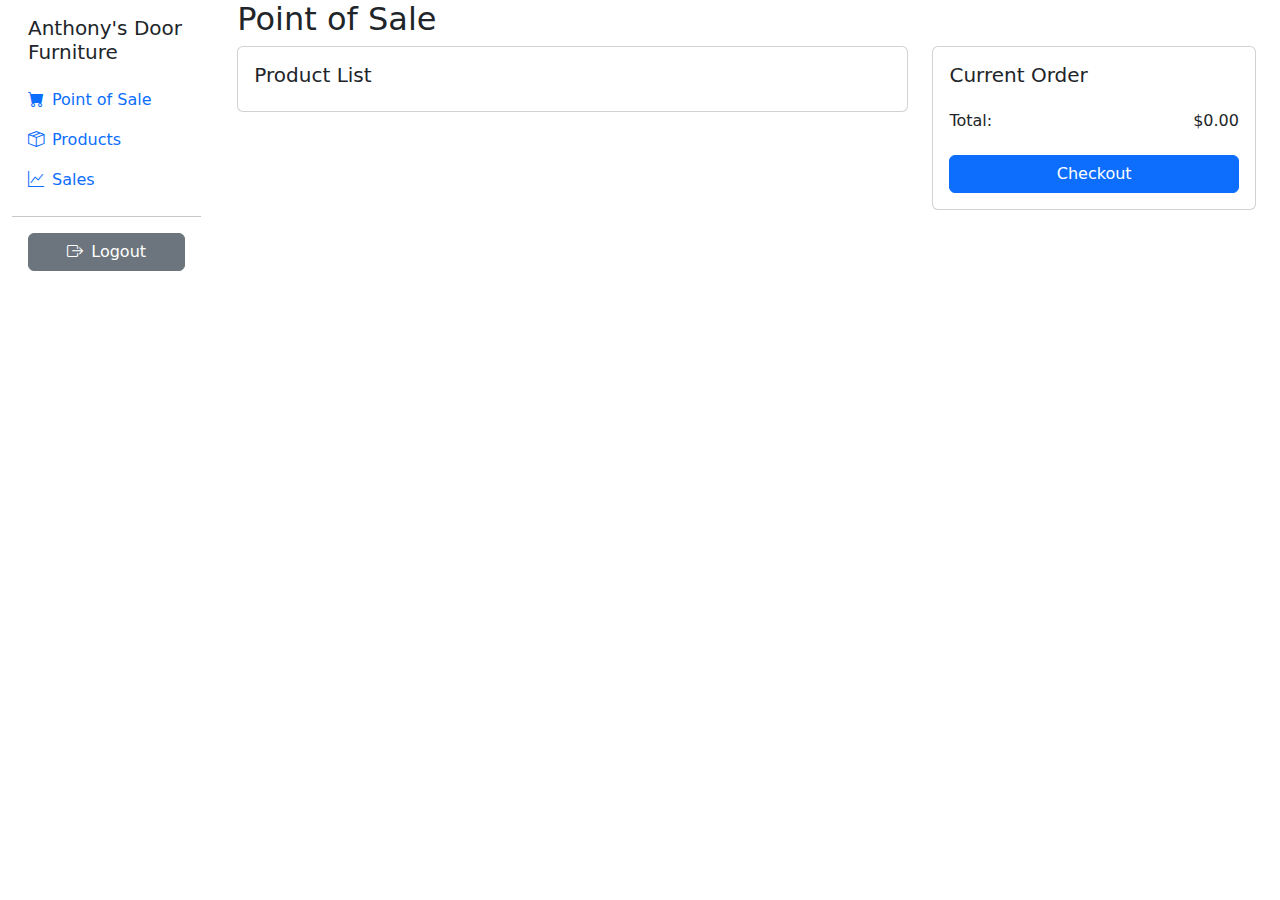
==== Frontend/html/index.html @ caa707d3 "Add files via upload" ====
<!DOCTYPE html>
<html lang="en">
<head>
    <meta charset="UTF-8">
    <meta name="viewport" content="width=device-width, initial-scale=1.0">
    <title>Anthony's Door Furniture</title>
    <link href="https://cdn.jsdelivr.net/npm/bootstrap@5.3.0/dist/css/bootstrap.min.css" rel="stylesheet">
    <link rel="stylesheet" href="https://cdn.jsdelivr.net/npm/bootstrap-icons@1.7.2/font/bootstrap-icons.css">
    <link rel="stylesheet" href="style.css">
</head>
<body>
    <div class="container-fluid">
        <div class="row">
            <!-- Enhanced Sidebar -->
            <nav id="sidebar" class="col-md-3 col-lg-2 d-md-block sidebar collapse">
                <div class="position-sticky">
                    <div class="sidebar-header d-flex align-items-center justify-content-between p-3">
                        <h2 class="fs-5 mb-0">Anthony's Door Furniture</h2>
                        <button class="btn d-md-none" type="button" data-bs-toggle="collapse" data-bs-target="#sidebar">
                            <i class="bi bi-x"></i>
                        </button>
                    </div>
                    <ul class="nav flex-column">
                        <li class="nav-item">
                            <button class="nav-link active d-flex align-items-center" data-tab="pos">
                                <i class="bi bi-cart-fill me-2"></i>
                                <span>Point of Sale</span>
                            </button>
                        </li>
                        <li class="nav-item">
                            <button class="nav-link d-flex align-items-center" data-tab="products">
                                <i class="bi bi-box-seam me-2"></i>
                                <span>Products</span>
                            </button>
                        </li>
                        <li class="nav-item">
                            <button class="nav-link d-flex align-items-center" data-tab="sales">
                                <i class="bi bi-graph-up me-2"></i>
                                <span>Sales</span>
                            </button>
                        </li>
                    </ul>
                    <hr class="my-3">
                    <div class="px-3">
                        <button id="logoutBtn" class="btn btn-secondary w-100 d-flex align-items-center justify-content-center">
                            <i class="bi bi-box-arrow-right me-2"></i>
                            <span>Logout</span>
                        </button>
                    </div>
                </div>
            </nav>

            <!-- Main content -->
            <main class="col-md-9 ms-sm-auto col-lg-10 px-md-4">
                <!-- Toggle button for mobile -->
                <button class="btn btn-primary d-md-none mb-3" type="button" data-bs-toggle="collapse" data-bs-target="#sidebar">
                    <i class="bi bi-list"></i>
                </button>

                <!-- Point of Sale Section -->
<section id="pos" class="active-section">
    <h2>Point of Sale</h2>
    <div class="row">
        <div class="col-md-8">
            <div class="card">
                <div class="card-body">
                    <h5 class="card-title">Product List</h5>
                    <div class="row" id="posProductList"></div>
                </div>
            </div>
        </div>
        <div class="col-md-4">
            <div class="card">
                <div class="card-body">
                    <h5 class="card-title">Current Order</h5>
                    <ul id="currentOrder" class="list-group mb-3"></ul>
                    <div class="d-flex justify-content-between align-items-center">
                        <h6>Total:</h6>
                        <h6 id="orderTotal">$0.00</h6>
                    </div>
                    <button id="checkoutBtn" class="btn btn-primary w-100 mt-3">Checkout</button>
                </div>
            </div>
        </div>
    </div>
</section>

                <!-- Products Section -->
                <section id="products" class="d-none">
                    <h2>Products</h2>
                    <div class="card mb-4">
                        <div class="card-body">
                            <h5 class="card-title">Product List</h5>
                            <div class="row" id="productList"></div>
                        </div>
                    </div>
                    <div class="card">
                        <div class="card-body">
                            <h5 class="card-title">Add Products</h5>
                            <form id="addProductForm">
                                <div class="mb-3">
                                    <label for="productId" class="form-label">#</label>
                                    <input type="number" class="form-control" id="productId" required>
                                </div>
                                <div class="mb-3">
                                    <label for="productTitle" class="form-label">Product Title</label>
                                    <input type="text" class="form-control" id="productTitle" required>
                                </div>
                                <div class="mb-3">
                                    <label for="productStocks" class="form-label">Stocks</label>
                                    <input type="number" class="form-control" id="productStocks" required>
                                </div>
                                <div class="mb-3">
                                    <label for="productImage" class="form-label">Image URL</label>
                                    <input type="text" class="form-control" id="productImage" required>
                                </div>
                                <button type="submit" class="btn btn-primary">Add</button>
                            </form>
                        </div>
                    </div>
                </section>

                <!-- Sales Section -->
                <section id="sales" class="d-none">
                    <h2>Sales</h2>
                    <div class="card">
                        <div class="card-body">
                            <h5 class="card-title">Sales List</h5>
                            <table class="table">
                                <thead>
                                    <tr>
                                        <th>#</th>
                                        <th>Product Title</th>
                                        <th>No. of Sold</th>
                                        <th>Action</th>
                                    </tr>
                                </thead>
                                <tbody id="salesList"></tbody>
                                <tfoot>
                                    <tr>
                                        <td colspan="2">Total Sold:</td>
                                        <td id="totalSold" colspan="2">0</td>
                                    </tr>
                                </tfoot>
                            </table>
                        </div>
                    </div>
                </section>
            </main>
        </div>
    </div>

    <script src="https://cdn.jsdelivr.net/npm/bootstrap@5.3.0/dist/js/bootstrap.bundle.min.js"></script>
    <script src="script.js"></script>
</body>
</html>
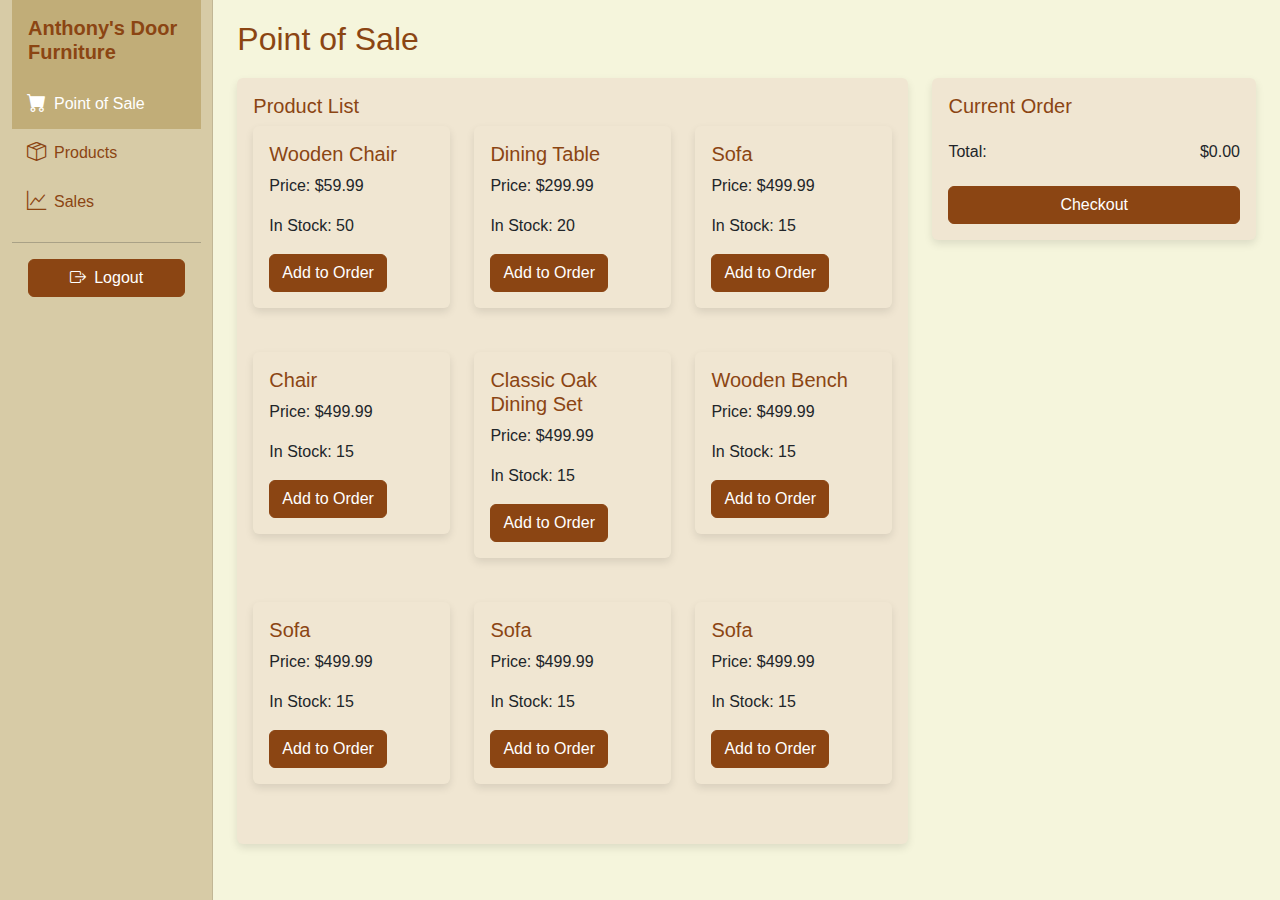
==== commit a2def7ea: "commit" ====
--- a/Frontend/html/index.html
+++ b/Frontend/html/index.html
@@ -6,7 +6,7 @@
     <title>Anthony's Door Furniture</title>
     <link href="https://cdn.jsdelivr.net/npm/bootstrap@5.3.0/dist/css/bootstrap.min.css" rel="stylesheet">
     <link rel="stylesheet" href="https://cdn.jsdelivr.net/npm/bootstrap-icons@1.7.2/font/bootstrap-icons.css">
-    <link rel="stylesheet" href="style.css">
+    <link rel="stylesheet" href="/Frontend/css/style.css">
 </head>
 <body>
     <div class="container-fluid">
@@ -42,11 +42,13 @@
                     </ul>
                     <hr class="my-3">
                     <div class="px-3">
-                        <button id="logoutBtn" class="btn btn-secondary w-100 d-flex align-items-center justify-content-center">
-                            <i class="bi bi-box-arrow-right me-2"></i>
-                            <span>Logout</span>
-                        </button>
-                    </div>
+                        <form action="/Frontend/html/login.html" method="GET">
+                            <button type="submit" id="logoutBtn" class="btn btn-secondary w-100 d-flex align-items-center justify-content-center">
+                                <i class="bi bi-box-arrow-right me-2"></i>
+                                <span>Logout</span>
+                            </button>
+                        </form>
+                    </div>                    
                 </div>
             </nav>
 
@@ -57,68 +59,82 @@
                     <i class="bi bi-list"></i>
                 </button>
 
-                <!-- Point of Sale Section -->
-<section id="pos" class="active-section">
-    <h2>Point of Sale</h2>
-    <div class="row">
-        <div class="col-md-8">
-            <div class="card">
-                <div class="card-body">
-                    <h5 class="card-title">Product List</h5>
-                    <div class="row" id="posProductList"></div>
-                </div>
-            </div>
-        </div>
-        <div class="col-md-4">
-            <div class="card">
-                <div class="card-body">
-                    <h5 class="card-title">Current Order</h5>
-                    <ul id="currentOrder" class="list-group mb-3"></ul>
-                    <div class="d-flex justify-content-between align-items-center">
-                        <h6>Total:</h6>
-                        <h6 id="orderTotal">$0.00</h6>
+                
+                <section id="pos" class="active-section">
+                    <h2>Point of Sale</h2>
+                    <div class="row">
+                        <div class="col-md-8">
+                            <div class="card">
+                                <div class="card-body">
+                                    <h5 class="card-title">Product List</h5>
+                                    <div class="row" id="posProductList"></div>
+                                </div>
+                            </div>
+                        </div>
+                        <div class="col-md-4">
+                            <div class="card">
+                                <div class="card-body">
+                                    <h5 class="card-title">Current Order</h5>
+                                    <ul id="currentOrder" class="list-group mb-3"></ul>
+                                    <div class="d-flex justify-content-between align-items-center">
+                                        <h6>Total:</h6>
+                                        <h6 id="orderTotal">$0.00</h6>
+                                    </div>
+                                    <button id="checkoutBtn" class="btn btn-primary w-100 mt-3">Checkout</button>
+                                </div>
+                            </div>
+                        </div>
                     </div>
-                    <button id="checkoutBtn" class="btn btn-primary w-100 mt-3">Checkout</button>
-                </div>
-            </div>
-        </div>
-    </div>
-</section>
+                </section>
 
-                <!-- Products Section -->
+               
                 <section id="products" class="d-none">
                     <h2>Products</h2>
+                    <div class="text-end mb-3">
+                        <button type="button" class="btn btn-primary" data-bs-toggle="modal" data-bs-target="#addProductModal">
+                            <i class="bi bi-plus-lg"></i> Add Product
+                        </button>
+                    </div>
                     <div class="card mb-4">
                         <div class="card-body">
                             <h5 class="card-title">Product List</h5>
                             <div class="row" id="productList"></div>
                         </div>
                     </div>
-                    <div class="card">
-                        <div class="card-body">
-                            <h5 class="card-title">Add Products</h5>
-                            <form id="addProductForm">
-                                <div class="mb-3">
-                                    <label for="productId" class="form-label">#</label>
-                                    <input type="number" class="form-control" id="productId" required>
-                                </div>
-                                <div class="mb-3">
-                                    <label for="productTitle" class="form-label">Product Title</label>
-                                    <input type="text" class="form-control" id="productTitle" required>
-                                </div>
-                                <div class="mb-3">
-                                    <label for="productStocks" class="form-label">Stocks</label>
-                                    <input type="number" class="form-control" id="productStocks" required>
-                                </div>
-                                <div class="mb-3">
-                                    <label for="productImage" class="form-label">Image URL</label>
-                                    <input type="text" class="form-control" id="productImage" required>
-                                </div>
-                                <button type="submit" class="btn btn-primary">Add</button>
-                            </form>
+                </section>
+
+                
+                <div class="modal fade" id="addProductModal" tabindex="-1" aria-labelledby="addProductModalLabel" aria-hidden="true">
+                    <div class="modal-dialog">
+                        <div class="modal-content">
+                            <div class="modal-header">
+                                <h5 class="modal-title" id="addProductModalLabel">Add Products</h5>
+                                <button type="button" class="btn-close" data-bs-dismiss="modal" aria-label="Close"></button>
+                            </div>
+                            <div class="modal-body">
+                                <form id="addProductForm">
+                                    <div class="mb-3">
+                                        <label for="productId" class="form-label">#</label>
+                                        <input type="number" class="form-control" id="productId" required>
+                                    </div>
+                                    <div class="mb-3">
+                                        <label for="productTitle" class="form-label">Product Title</label>
+                                        <input type="text" class="form-control" id="productTitle" required>
+                                    </div>
+                                    <div class="mb-3">
+                                        <label for="productStocks" class="form-label">Stocks</label>
+                                        <input type="number" class="form-control" id="productStocks" required>
+                                    </div>
+                                    <div class="mb-3">
+                                        <label for="productImage" class="form-label">Image URL</label>
+                                        <input type="text" class="form-control" id="productImage" required>
+                                    </div>
+                                    <button type="submit" class="btn btn-primary">Add</button>
+                                </form>
+                            </div>
                         </div>
                     </div>
-                </section>
+                </div>
 
                 <!-- Sales Section -->
                 <section id="sales" class="d-none">
@@ -126,23 +142,23 @@
                     <div class="card">
                         <div class="card-body">
                             <h5 class="card-title">Sales List</h5>
-                            <table class="table">
-                                <thead>
-                                    <tr>
-                                        <th>#</th>
-                                        <th>Product Title</th>
-                                        <th>No. of Sold</th>
-                                        <th>Action</th>
-                                    </tr>
-                                </thead>
-                                <tbody id="salesList"></tbody>
-                                <tfoot>
-                                    <tr>
-                                        <td colspan="2">Total Sold:</td>
-                                        <td id="totalSold" colspan="2">0</td>
-                                    </tr>
-                                </tfoot>
-                            </table>
+                        <table class="table">
+                            <thead>
+                                <tr>
+                                    <th>#</th>
+                                    <th>Product Title</th>
+                                    <th>No. of Sold</th>
+                                    <th>Action</th>
+                                </tr>
+                            </thead>
+                            <tbody id="salesList"></tbody>
+                            <tfoot>
+                                <tr>
+                                    <td colspan="2">Total Sold:</td>
+                                    <td id="totalSold" colspan="2">0</td>
+                                </tr>
+                            </tfoot>
+                        </table>
                         </div>
                     </div>
                 </section>
@@ -151,6 +167,6 @@
     </div>
 
     <script src="https://cdn.jsdelivr.net/npm/bootstrap@5.3.0/dist/js/bootstrap.bundle.min.js"></script>
-    <script src="script.js"></script>
+    <script src="/Frontend/JS/script.js"></script>
 </body>
-</html>+</html>
--- a/Frontend/css/style.css
+++ b/Frontend/css/style.css
@@ -0,0 +1,128 @@
+body {
+  font-family: 'Segoe UI', Tahoma, Geneva, Verdana, sans-serif;
+  background-color: #90604C;
+}
+
+.sidebar {
+  background-color: #d7cba6;
+  min-height: 100vh;
+  transition: all 0.3s;
+  box-shadow: inset -1px 0 0 rgba(0, 0, 0, .1);
+}
+
+.sidebar-header {
+  background-color: #c1ad78;
+}
+
+.sidebar-header h2 {
+  color: #8b4513;
+  font-weight: 600;
+}
+
+.nav-link {
+  color: #8b4513;
+  background-color: transparent;
+  border: none;
+  text-align: left;
+  padding: 10px 15px;
+  transition: all 0.3s;
+  width: 100%;
+}
+
+.nav-link:hover, .nav-link.active {
+  background-color: #c1ad78;
+  color: #fff;
+}
+
+.nav-link i {
+  font-size: 1.2rem;
+}
+
+main {
+  background-color: #f5f5dc;
+  min-height: 100vh;
+  padding: 20px;
+}
+
+h2 {
+  color: #8b4513;
+  margin-bottom: 20px;
+}
+
+.card {
+  background-color: #f0e6d2;
+  border: none;
+  box-shadow: 0 4px 8px rgba(0,0,0,0.1);
+  margin-bottom: 20px;
+  transition: all 0.3s;
+}
+
+.card:hover {
+  transform: translateY(-5px);
+}
+
+.card-title {
+  color: #8b4513;
+}
+
+.table {
+  background-color: #EADDCA;
+}
+
+.btn-primary {
+  background-color: #8b4513;
+  border-color: #8b4513;
+}
+
+.btn-primary:hover {
+  background-color: #a0522d;
+  border-color: #a0522d;
+}
+
+#logoutBtn {
+  background-color: #8b4513;
+  border-color: #8b4513;
+  color: #fff;
+  transition: all 0.3s;
+}
+
+#logoutBtn:hover {
+  background-color: #a0522d;
+  border-color: #a0522d;
+}
+
+@media (max-width: 767.98px) {
+  .sidebar {
+      position: fixed;
+      top: 0;
+      left: 0;
+      bottom: 0;
+      z-index: 100;
+      padding: 0;
+  }
+
+  .sidebar.collapse {
+      margin-left: -100%;
+  }
+
+  .sidebar.collapse.show {
+      margin-left: 0;
+  }
+}
+
+.active-section {
+  display: block;
+}
+
+.d-none {
+  display: none;
+}
+
+.product-card {
+  height: 100%;
+}
+
+.product-card img {
+  height: 200px;
+  object-fit: cover;
+}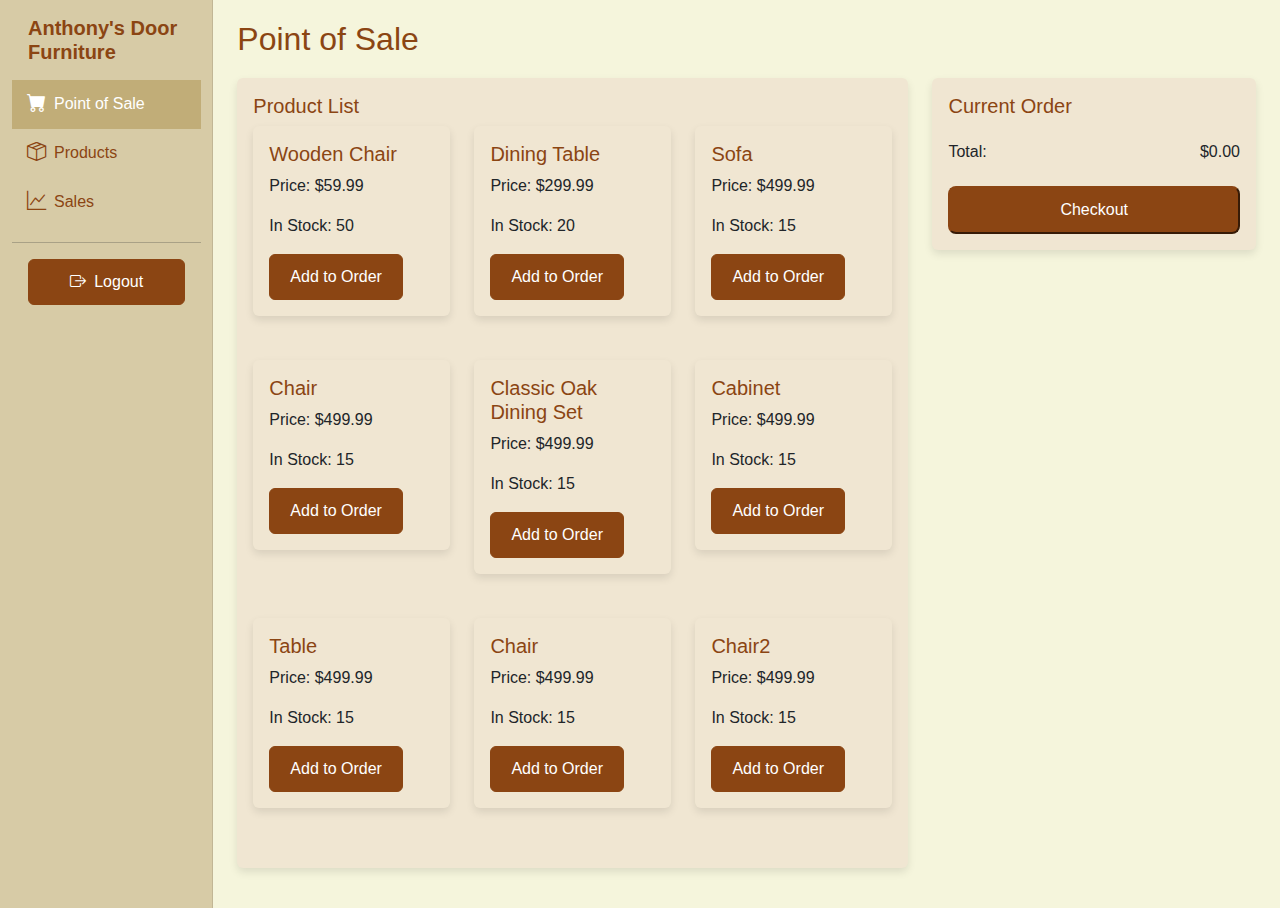
==== commit 2af650c9: "commit" ====
--- a/Frontend/html/index.html
+++ b/Frontend/html/index.html
@@ -59,7 +59,6 @@
                     <i class="bi bi-list"></i>
                 </button>
 
-                
                 <section id="pos" class="active-section">
                     <h2>Point of Sale</h2>
                     <div class="row">
@@ -80,14 +79,14 @@
                                         <h6>Total:</h6>
                                         <h6 id="orderTotal">$0.00</h6>
                                     </div>
-                                    <button id="checkoutBtn" class="btn btn-primary w-100 mt-3">Checkout</button>
+                                    <!-- Custom button class applied here -->
+                                    <button id="checkoutBtn" class="custom-btn w-100 mt-3">Checkout</button>
                                 </div>
                             </div>
                         </div>
                     </div>
                 </section>
 
-               
                 <section id="products" class="d-none">
                     <h2>Products</h2>
                     <div class="text-end mb-3">
@@ -103,7 +102,6 @@
                     </div>
                 </section>
 
-                
                 <div class="modal fade" id="addProductModal" tabindex="-1" aria-labelledby="addProductModalLabel" aria-hidden="true">
                     <div class="modal-dialog">
                         <div class="modal-content">
@@ -142,23 +140,23 @@
                     <div class="card">
                         <div class="card-body">
                             <h5 class="card-title">Sales List</h5>
-                        <table class="table">
-                            <thead>
-                                <tr>
-                                    <th>#</th>
-                                    <th>Product Title</th>
-                                    <th>No. of Sold</th>
-                                    <th>Action</th>
-                                </tr>
-                            </thead>
-                            <tbody id="salesList"></tbody>
-                            <tfoot>
-                                <tr>
-                                    <td colspan="2">Total Sold:</td>
-                                    <td id="totalSold" colspan="2">0</td>
-                                </tr>
-                            </tfoot>
-                        </table>
+                            <table class="table">
+                                <thead>
+                                    <tr>
+                                        <th>#</th>
+                                        <th>Product Title</th>
+                                        <th>No. of Sold</th>
+                                        <th>Action</th>
+                                    </tr>
+                                </thead>
+                                <tbody id="salesList"></tbody>
+                                <tfoot>
+                                    <tr>
+                                        <td colspan="2">Total Sold:</td>
+                                        <td id="totalSold" colspan="2">0</td>
+                                    </tr>
+                                </tfoot>
+                            </table>
                         </div>
                     </div>
                 </section>
--- a/Frontend/css/style.css
+++ b/Frontend/css/style.css
@@ -1,3 +1,4 @@
+/* Body and general layout */
 body {
   font-family: 'Segoe UI', Tahoma, Geneva, Verdana, sans-serif;
   background-color: #90604C;
@@ -10,8 +11,9 @@
   box-shadow: inset -1px 0 0 rgba(0, 0, 0, .1);
 }
 
+/* Remove background color from the sidebar header */
 .sidebar-header {
-  background-color: #c1ad78;
+  background-color: transparent; /* Remove the background color */
 }
 
 .sidebar-header h2 {
@@ -19,6 +21,7 @@
   font-weight: 600;
 }
 
+/* Sidebar navigation links */
 .nav-link {
   color: #8b4513;
   background-color: transparent;
@@ -38,6 +41,7 @@
   font-size: 1.2rem;
 }
 
+/* Main content area */
 main {
   background-color: #f5f5dc;
   min-height: 100vh;
@@ -49,6 +53,7 @@
   margin-bottom: 20px;
 }
 
+/* Card styles */
 .card {
   background-color: #f0e6d2;
   border: none;
@@ -69,28 +74,37 @@
   background-color: #EADDCA;
 }
 
+/* Button styles */
 .btn-primary {
-  background-color: #8b4513;
-  border-color: #8b4513;
+  background-color: #8b4513; /* Set brown background */
+  border-color: #8b4513; /* Set brown border */
+  color: #fff; /* White text for contrast */
+  padding: 10px 20px; /* Default padding */
+  font-size: 1rem; /* Default font size */
+  transition: all 0.3s;
 }
 
 .btn-primary:hover {
-  background-color: #a0522d;
-  border-color: #a0522d;
+  background-color: #a0522d; /* Lighter brown on hover */
+  border-color: #a0522d; /* Lighter brown border on hover */
 }
 
+/* Logout button */
 #logoutBtn {
-  background-color: #8b4513;
+  background-color: #8b4513; /* Brown color */
   border-color: #8b4513;
   color: #fff;
+  padding: 10px 20px; /* Default padding */
+  font-size: 1rem; /* Default font size */
   transition: all 0.3s;
 }
 
 #logoutBtn:hover {
-  background-color: #a0522d;
+  background-color: #a0522d; /* Lighter brown on hover */
   border-color: #a0522d;
 }
 
+/* Mobile responsive sidebar */
 @media (max-width: 767.98px) {
   .sidebar {
       position: fixed;
@@ -110,6 +124,7 @@
   }
 }
 
+/* Active and hidden sections */
 .active-section {
   display: block;
 }
@@ -118,6 +133,7 @@
   display: none;
 }
 
+/* Product card styles */
 .product-card {
   height: 100%;
 }
@@ -125,4 +141,20 @@
 .product-card img {
   height: 200px;
   object-fit: cover;
-}+}
+
+/* Checkout button styling */
+#checkoutBtn {
+  background-color: #8b4513; /* Brown color */
+  border-color: #8b4513;
+  color: #fff;
+  padding: 10px 20px; /* Default padding */
+  font-size: 1rem; /* Default font size */
+  transition: all 0.3s;
+  border-radius: 8px;
+}
+
+#checkoutBtn:hover {
+  background-color: #a0522d; /* Lighter brown on hover */
+  border-color: #a0522d;
+}
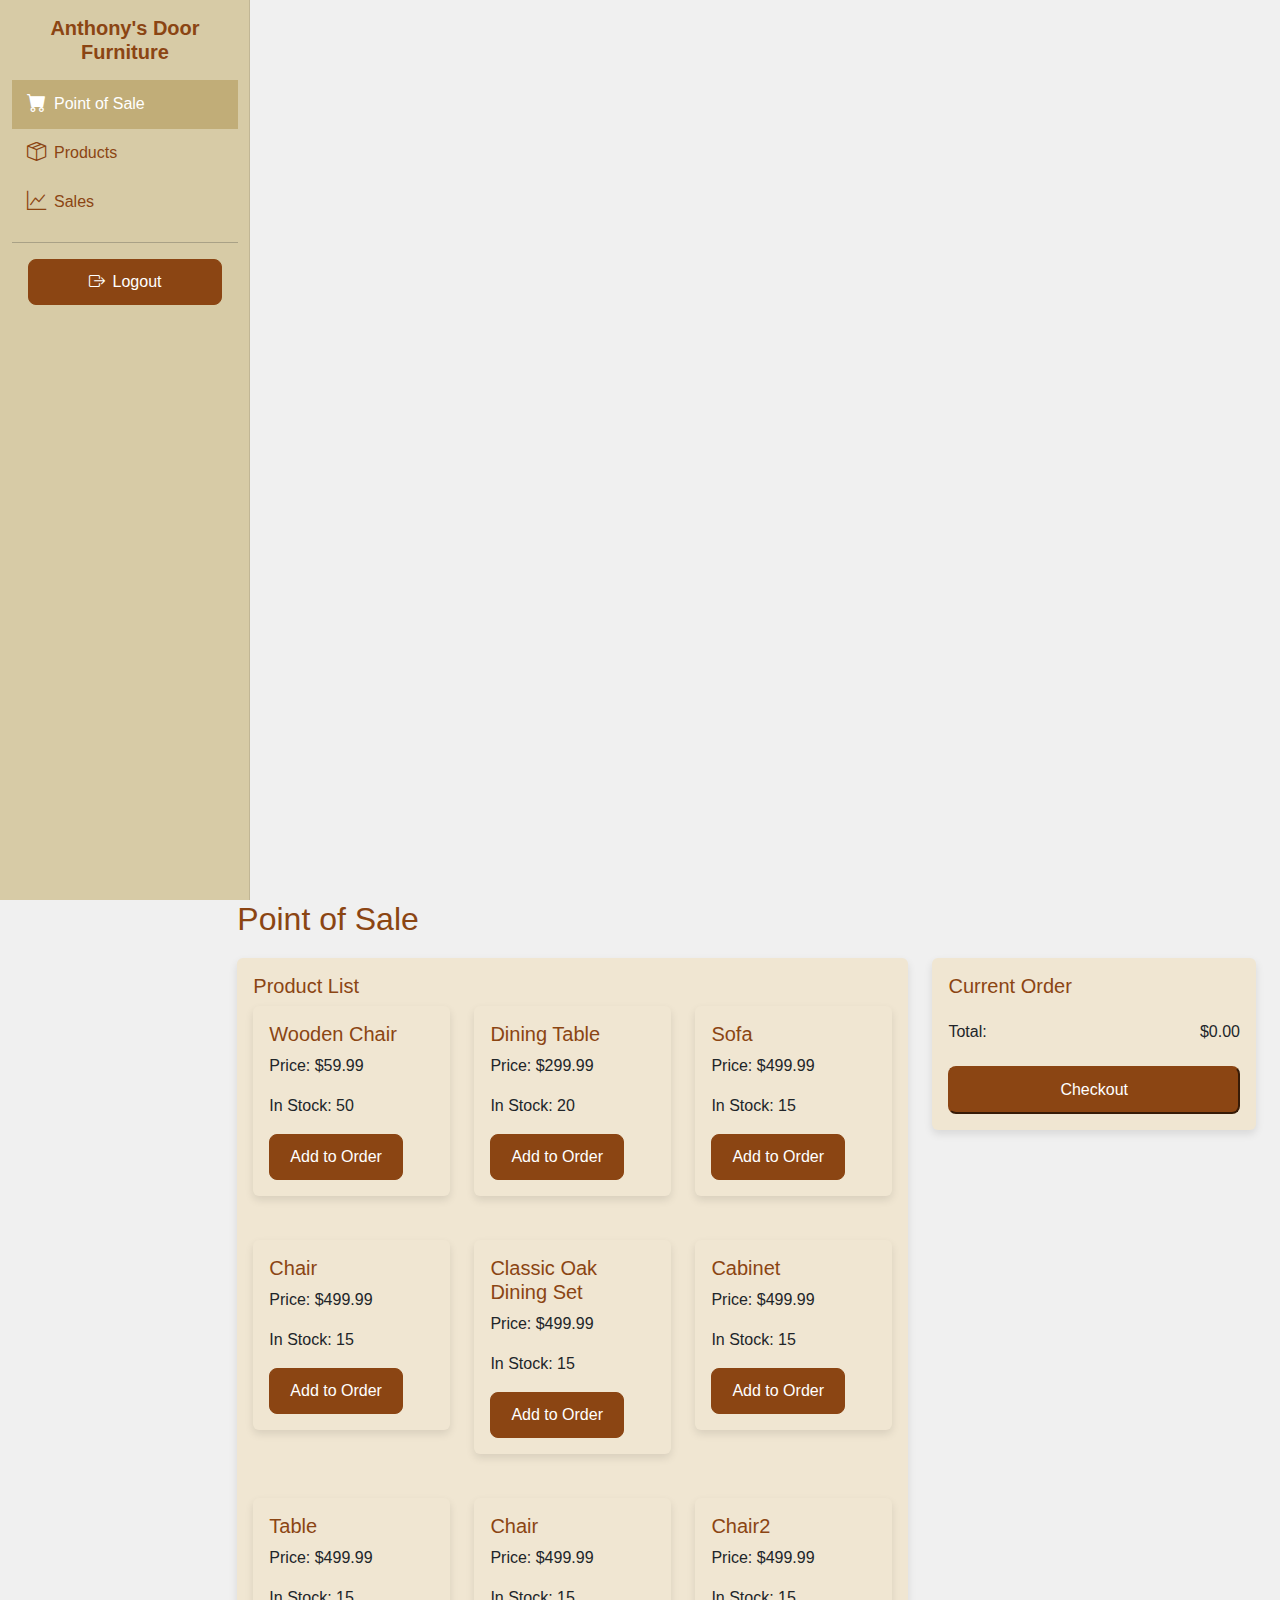
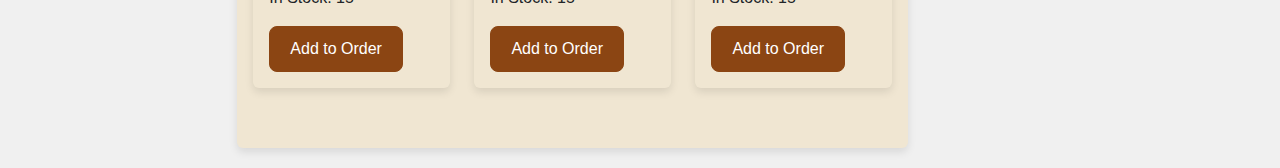
==== commit b5d6230d: "front end" ====
--- a/Frontend/html/index.html
+++ b/Frontend/html/index.html
@@ -146,7 +146,6 @@
                                         <th>#</th>
                                         <th>Product Title</th>
                                         <th>No. of Sold</th>
-                                        <th>Action</th>
                                     </tr>
                                 </thead>
                                 <tbody id="salesList"></tbody>
--- a/Frontend/css/style.css
+++ b/Frontend/css/style.css
@@ -1,19 +1,23 @@
 /* Body and general layout */
 body {
   font-family: 'Segoe UI', Tahoma, Geneva, Verdana, sans-serif;
-  background-color: #90604C;
+  background-color: #f0f0f0;
+  display: flex;
+  height: 100vh;
 }
 
 .sidebar {
   background-color: #d7cba6;
+  width: 250px;
   min-height: 100vh;
   transition: all 0.3s;
-  box-shadow: inset -1px 0 0 rgba(0, 0, 0, .1);
+  box-shadow: inset -1px 0 0 rgba(0, 0, 0, 0.1);
 }
 
-/* Remove background color from the sidebar header */
 .sidebar-header {
-  background-color: transparent; /* Remove the background color */
+  background-color: transparent;
+  padding: 15px;
+  text-align: center;
 }
 
 .sidebar-header h2 {
@@ -21,7 +25,12 @@
   font-weight: 600;
 }
 
-/* Sidebar navigation links */
+/* Remove "X" button styling (no longer needed) */
+.sidebar-header .btn {
+  display: none; /* Hides the toggle button */
+}
+
+/* Navigation link styles */
 .nav-link {
   color: #8b4513;
   background-color: transparent;
@@ -42,22 +51,28 @@
 }
 
 /* Main content area */
-main {
+.content {
+  flex: 1;
   background-color: #f5f5dc;
-  min-height: 100vh;
   padding: 20px;
 }
 
+/* Section titles */
 h2 {
   color: #8b4513;
   margin-bottom: 20px;
+}
+
+h3, h4 {
+  color: #8b4513;
+  margin-bottom: 15px;
 }
 
 /* Card styles */
 .card {
   background-color: #f0e6d2;
   border: none;
-  box-shadow: 0 4px 8px rgba(0,0,0,0.1);
+  box-shadow: 0 4px 8px rgba(0, 0, 0, 0.1);
   margin-bottom: 20px;
   transition: all 0.3s;
 }
@@ -75,53 +90,30 @@
 }
 
 /* Button styles */
-.btn-primary {
-  background-color: #8b4513; /* Set brown background */
-  border-color: #8b4513; /* Set brown border */
-  color: #fff; /* White text for contrast */
-  padding: 10px 20px; /* Default padding */
-  font-size: 1rem; /* Default font size */
+.btn-primary, #checkoutBtn, #logoutBtn {
+  background-color: #8b4513;
+  border-color: #8b4513;
+  color: #fff;
+  padding: 10px 20px;
+  font-size: 1rem;
   transition: all 0.3s;
+  border-radius: 8px;
 }
 
-.btn-primary:hover {
-  background-color: #a0522d; /* Lighter brown on hover */
-  border-color: #a0522d; /* Lighter brown border on hover */
-}
-
-/* Logout button */
-#logoutBtn {
-  background-color: #8b4513; /* Brown color */
-  border-color: #8b4513;
-  color: #fff;
-  padding: 10px 20px; /* Default padding */
-  font-size: 1rem; /* Default font size */
-  transition: all 0.3s;
-}
-
-#logoutBtn:hover {
-  background-color: #a0522d; /* Lighter brown on hover */
+.btn-primary:hover, #checkoutBtn:hover, #logoutBtn:hover {
+  background-color: #a0522d;
   border-color: #a0522d;
 }
 
-/* Mobile responsive sidebar */
-@media (max-width: 767.98px) {
-  .sidebar {
-      position: fixed;
-      top: 0;
-      left: 0;
-      bottom: 0;
-      z-index: 100;
-      padding: 0;
-  }
+/* Product card styles */
+.product-card img {
+  height: 200px;
+  object-fit: cover;
+}
 
-  .sidebar.collapse {
-      margin-left: -100%;
-  }
-
-  .sidebar.collapse.show {
-      margin-left: 0;
-  }
+/* Product form styles */
+#addProductForm input {
+  margin-bottom: 10px;
 }
 
 /* Active and hidden sections */
@@ -133,28 +125,42 @@
   display: none;
 }
 
-/* Product card styles */
-.product-card {
-  height: 100%;
+/* Sales table */
+#salesList tr td button {
+  margin-right: 5px;
 }
 
-.product-card img {
-  height: 200px;
-  object-fit: cover;
+/* Since you mentioned removing the "Edit" button, we don't need additional button styles */
+#salesList tr td button.delete-sale {
+  background-color: #dc3545;
 }
 
-/* Checkout button styling */
-#checkoutBtn {
-  background-color: #8b4513; /* Brown color */
-  border-color: #8b4513;
-  color: #fff;
-  padding: 10px 20px; /* Default padding */
-  font-size: 1rem; /* Default font size */
-  transition: all 0.3s;
-  border-radius: 8px;
+#salesList tr td button.delete-sale:hover {
+  background-color: #c82333;
 }
 
-#checkoutBtn:hover {
-  background-color: #a0522d; /* Lighter brown on hover */
-  border-color: #a0522d;
+/* Mobile responsive sidebar */
+@media (max-width: 767.98px) {
+  .sidebar {
+    position: fixed;
+    top: 0;
+    left: 0;
+    bottom: 0;
+    z-index: 100;
+    padding: 0;
+    width: 200px;
+  }
+
+  .sidebar.collapse {
+    margin-left: -100%;
+  }
+
+  .sidebar.collapse.show {
+    margin-left: 0;
+  }
+
+  .content {
+    margin-left: 0;
+    padding: 10px;
+  }
 }
